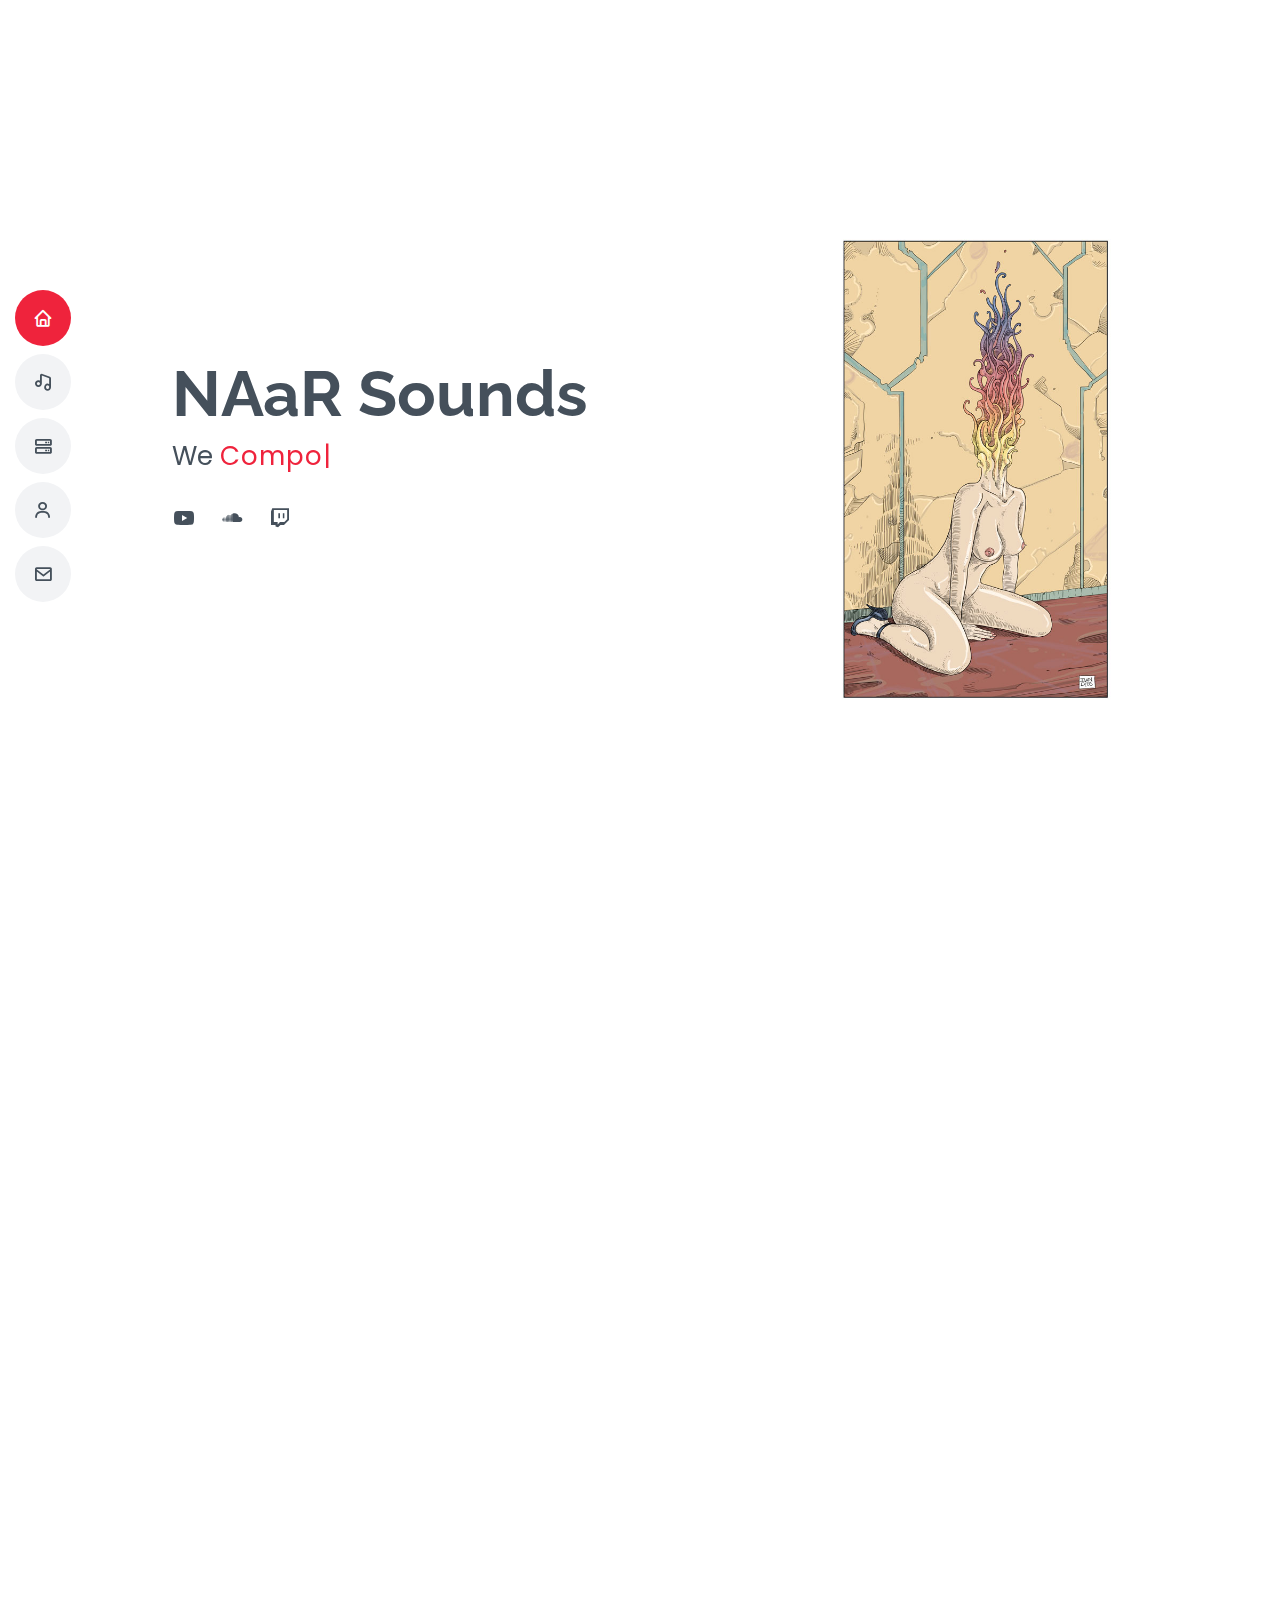
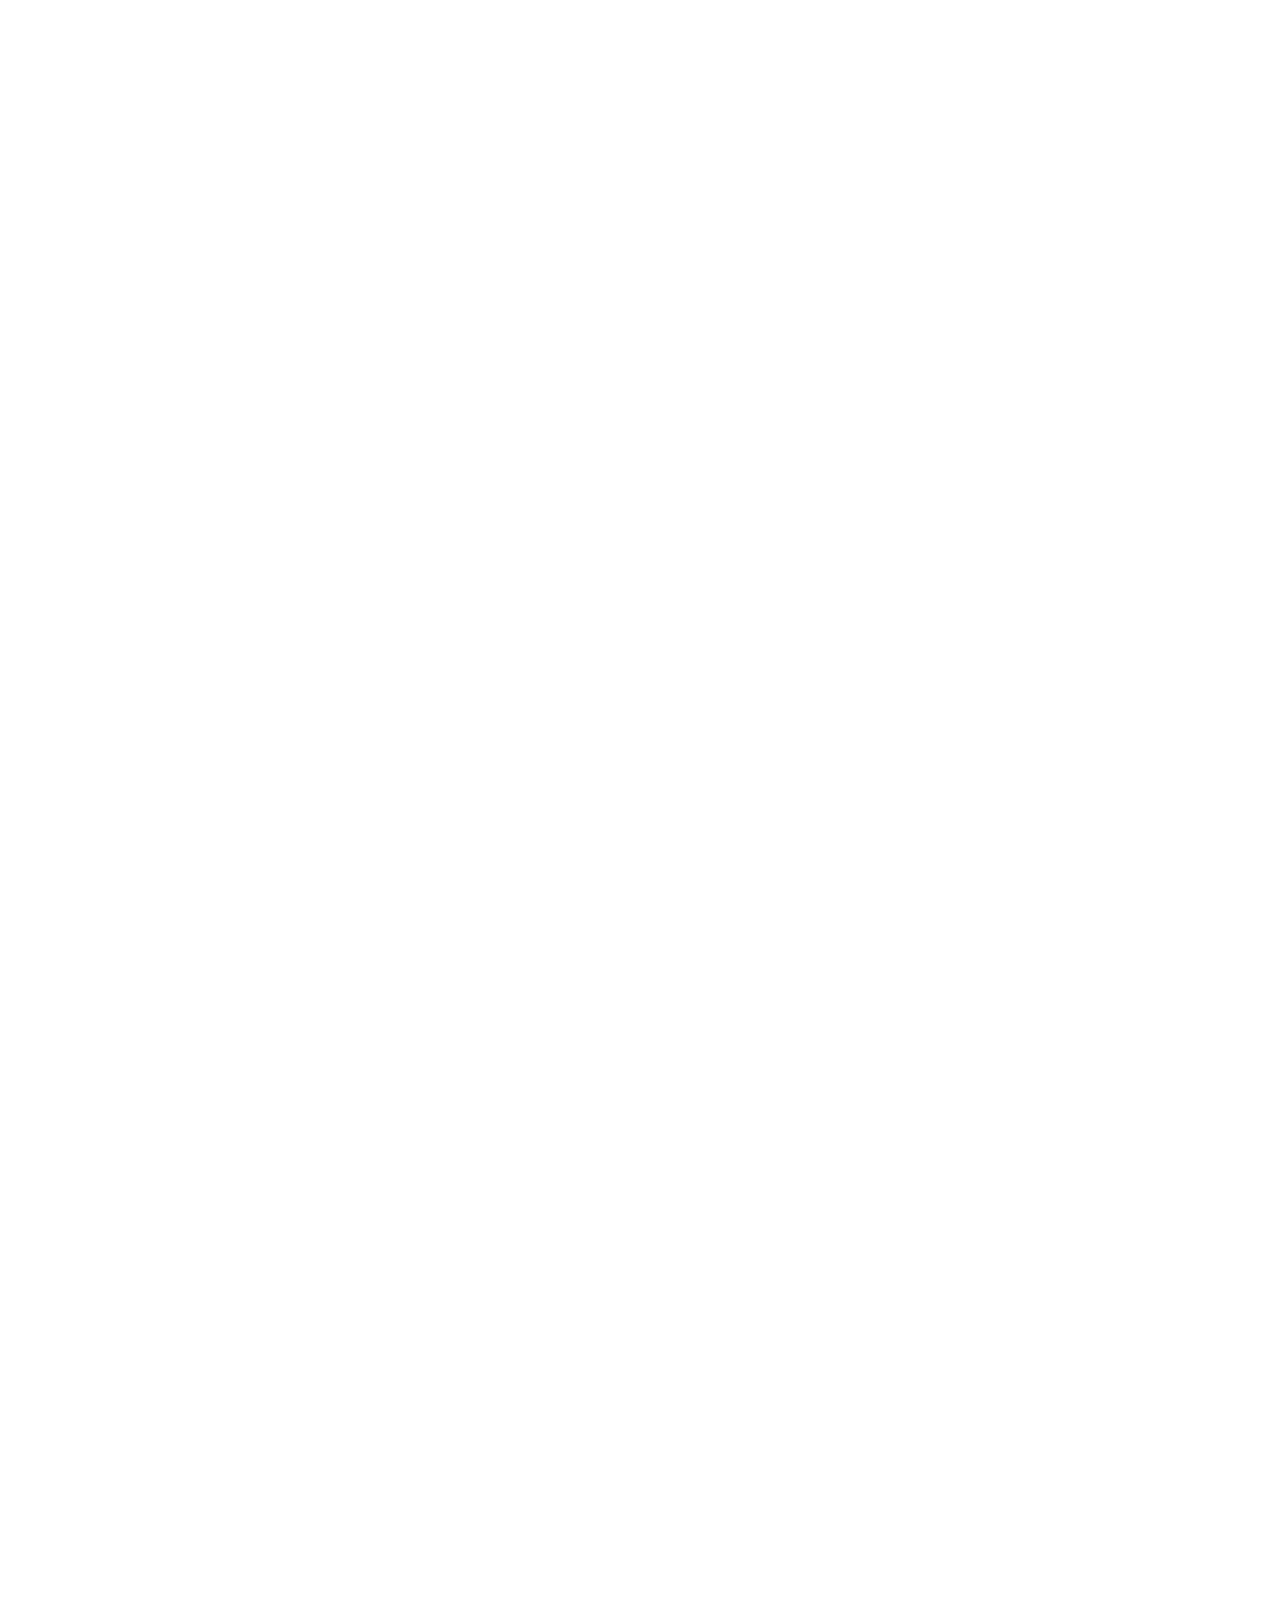
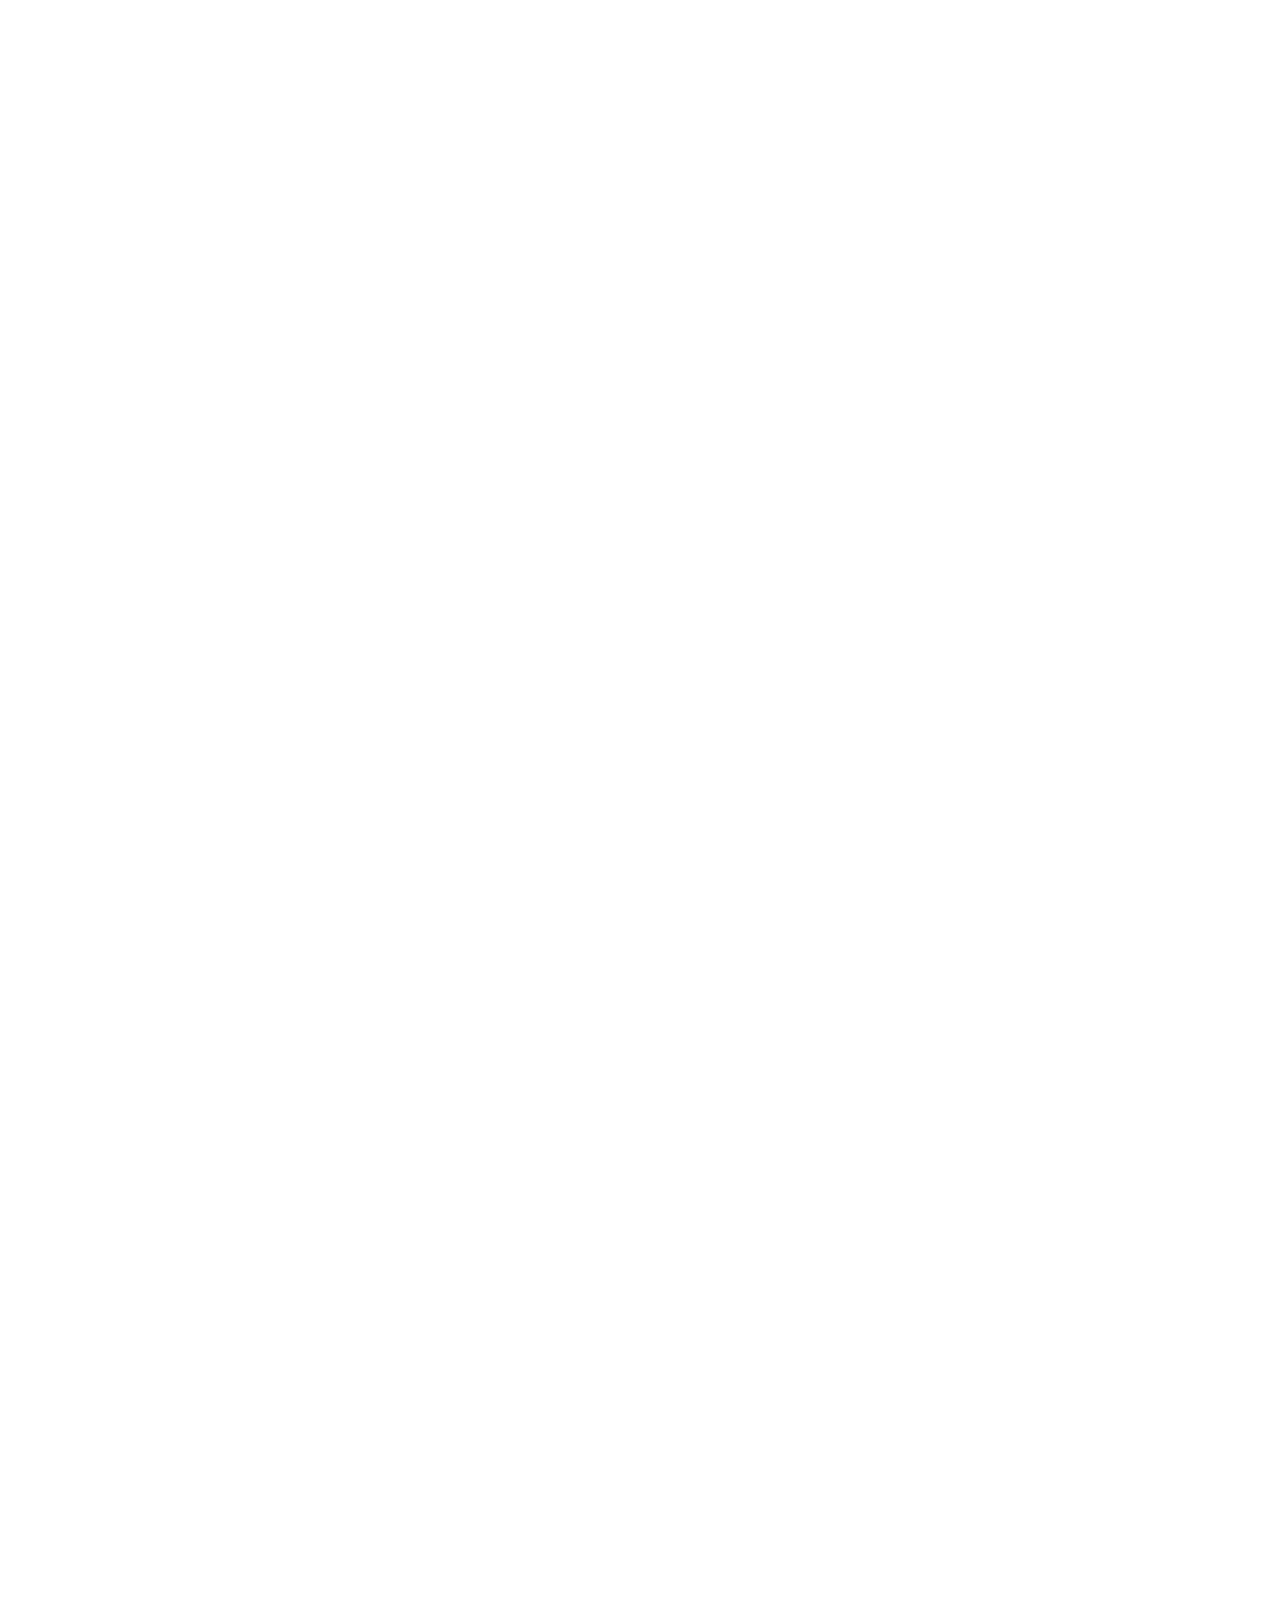
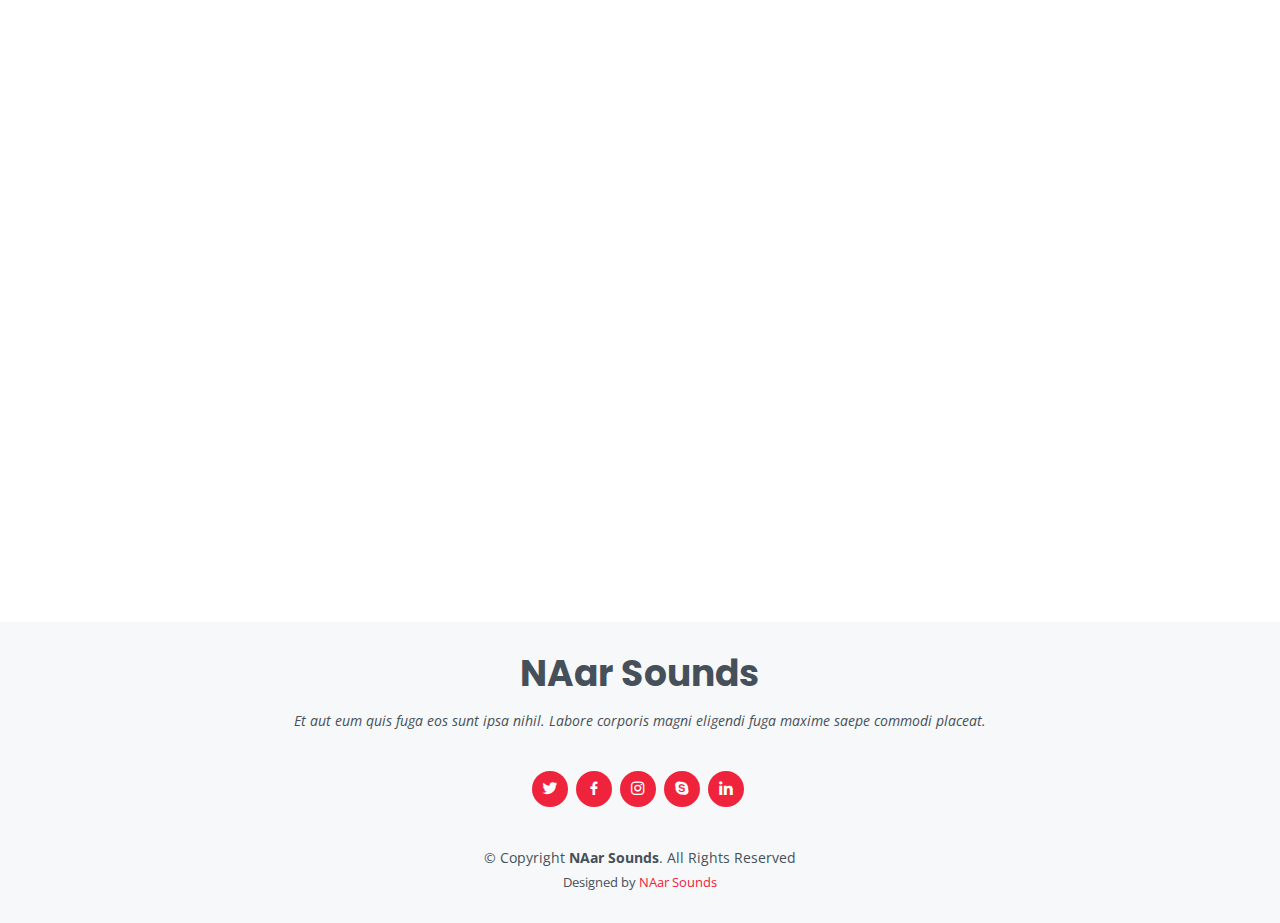
==== index.html @ 131477e9 "first commit" ====
<!DOCTYPE html>
<html lang="en">

<head>
  <meta charset="utf-8">
  <meta content="width=device-width, initial-scale=1.0" name="viewport">

  <title>MyResume Bootstrap Template - Index</title>
  <meta content="" name="description">
  <meta content="" name="keywords">

  <!-- Favicons -->
  <link href="assets/img/favicon.png" rel="icon">
  <link href="assets/img/apple-touch-icon.png" rel="apple-touch-icon">

  <!-- Google Fonts -->
  <link href="https://fonts.googleapis.com/css?family=Open+Sans:300,300i,400,400i,600,600i,700,700i|Raleway:300,300i,400,400i,500,500i,600,600i,700,700i|Poppins:300,300i,400,400i,500,500i,600,600i,700,700i" rel="stylesheet">

  <!-- Vendor CSS Files -->
  <link href="assets/vendor/aos/aos.css" rel="stylesheet">
  <link href="assets/vendor/bootstrap/css/bootstrap.min.css" rel="stylesheet">
  <link href="assets/vendor/bootstrap-icons/bootstrap-icons.css" rel="stylesheet">
  <link href="assets/vendor/boxicons/css/boxicons.min.css" rel="stylesheet">
  <link href="assets/vendor/glightbox/css/glightbox.min.css" rel="stylesheet">
  <link href="assets/vendor/swiper/swiper-bundle.min.css" rel="stylesheet">

  <!-- Template Main CSS File -->
  <link href="assets/css/style.css" rel="stylesheet">

  <!-- =======================================================
  * Template Name: MyResume
  * Updated: Nov 17 2023 with Bootstrap v5.3.2
  * Template URL: https://bootstrapmade.com/free-html-bootstrap-template-my-resume/
  * Author: BootstrapMade.com
  * License: https://bootstrapmade.com/license/
  ======================================================== -->
</head>

<body>

  <!-- ======= Mobile nav toggle button ======= -->
  <!-- <button type="button" class="mobile-nav-toggle d-xl-none"><i class="bi bi-list mobile-nav-toggle"></i></button> -->
  <i class="bi bi-list mobile-nav-toggle d-lg-none"></i>
  <!-- ======= Header ======= -->
  <header id="header" class="d-flex flex-column justify-content-center">

    <nav id="navbar" class="navbar nav-menu">
      <ul>
        <li><a href="#hero" class="nav-link scrollto active"><i class="bx bx-home"></i> <span>Home</span></a></li>
        <li><a href="#library" class="nav-link scrollto"><i class="bx bx-music"></i> <span>Library</span></a></li>
        <li><a href="#services" class="nav-link scrollto"><i class="bx bx-server"></i> <span>Services</span></a></li>
        <li><a href="#about" class="nav-link scrollto"><i class="bx bx-user"></i> <span>About</span></a></li>
        <li><a href="#contact" class="nav-link scrollto"><i class="bx bx-envelope"></i> <span>Contact</span></a></li>
      </ul>
    </nav><!-- .nav-menu -->

  </header><!-- End Header -->

  <!-- ======= Hero Section ======= -->
  <section id="hero" class="d-flex flex-column justify-content-center">
    <div class="container" data-aos="zoom-in" data-aos-delay="100">
      <h1>NAaR Sounds</h1>
      <p>We <span class="typed" data-typed-items="Compose, Produce, Deliver"></span></p>
      <div class="social-links">
        <a href="#" class="youtube"><i class="bx bxl-youtube"></i></a>
        <a href="#" class="soundcloud"><i class="bx bxl-soundcloud"></i></a>
        <a href="#" class="twitch"><i class="bx bxl-twitch"></i></a>
      </div>
    </div>
  </section><!-- End Hero -->

  <main id="main">

    <!-- ======= Library/Portfolio Section ======= -->
    <section id="library" class="portfolio section-bg">
          <div class="container" data-aos="fade-up">
    
            <div class="section-title">
              <h2>Music Library</h2>
              <p>We create and produce our original gaming music.</p>
              <p>Each pack and each track is inovative, distinctive and high-end quality - both in sound and composition.</p>

            </div>
    
            <div class="row">
              <div class="col-lg-12 d-flex justify-content-center" data-aos="fade-up" data-aos-delay="100">
                <ul id="portfolio-flters">
                  <li data-filter="*" class="filter-active">All</li>
                  <li data-filter=".filter-app">RPG</li>
                  <li data-filter=".filter-card">FPS</li>
                  <li data-filter=".filter-web">MOBA</li>
                </ul>
              </div>
            </div>
    
            <div class="row portfolio-container" data-aos="fade-up" data-aos-delay="200">
    
              <div class="col-lg-4 col-md-6 portfolio-item filter-app">
                <div class="portfolio-wrap">
                  <img src="assets/img/portfolio/portfolio-1.jpg" class="img-fluid" alt="">
                  <div class="portfolio-info">
                    <h4>App 1</h4>
                    <p>App</p>
                    <div class="portfolio-links">
                      <a href="assets/img/portfolio/portfolio-1.jpg" data-gallery="portfolioGallery" class="portfolio-lightbox" title="App 1"><i class="bx bx-plus"></i></a>
                      <a href="portfolio-details.html" class="portfolio-details-lightbox" data-glightbox="type: external" title="Portfolio Details"><i class="bx bx-link"></i></a>
                    </div>
                  </div>
                </div>
              </div>
    
              
    
              <div class="col-lg-4 col-md-6 portfolio-item filter-app">
                <div class="portfolio-wrap">
                  <img src="assets/img/portfolio/portfolio-3.jpg" class="img-fluid" alt="">
                  <div class="portfolio-info">
                    <h4>App 2</h4>
                    <p>App</p>
                    <div class="portfolio-links">
                      <a href="assets/img/portfolio/portfolio-3.jpg" data-gallery="portfolioGallery" class="portfolio-lightbox" title="App 2"><i class="bx bx-plus"></i></a>
                      <a href="portfolio-details.html" class="portfolio-details-lightbox" data-glightbox="type: external" title="Portfolio Details"><i class="bx bx-link"></i></a>
                    </div>
                  </div>
                </div>
              </div>
    
              <div class="col-lg-4 col-md-6 portfolio-item filter-web">
                <div class="portfolio-wrap">
                  <img src="assets/img/portfolio/portfolio-4.jpg" class="img-fluid" alt="">
                  <div class="portfolio-info">
                    <h4>Card 2</h4>
                    <p>Card</p>
                    <div class="portfolio-links">
                      <a href="assets/img/portfolio/portfolio-4.jpg" data-gallery="portfolioGallery" class="portfolio-lightbox" title="Card 2"><i class="bx bx-plus"></i></a>
                      <a href="portfolio-details.html" class="portfolio-details-lightbox" data-glightbox="type: external" title="Portfolio Details"><i class="bx bx-link"></i></a>
                    </div>
                  </div>
                </div>
              </div>
    
              <div class="col-lg-4 col-md-6 portfolio-item filter-card">
                <div class="portfolio-wrap">
                  <img src="assets/img/portfolio/portfolio-7.jpg" class="img-fluid" alt="">
                  <div class="portfolio-info">
                    <h4>Card 1</h4>
                    <p>Card</p>
                    <div class="portfolio-links">
                      <a href="assets/img/portfolio/portfolio-7.jpg" data-gallery="portfolioGallery" class="portfolio-lightbox" title="Card 1"><i class="bx bx-plus"></i></a>
                      <a href="portfolio-details.html" class="portfolio-details-lightbox" data-glightbox="type: external" title="Portfolio Details"><i class="bx bx-link"></i></a>
                    </div>
                  </div>
                </div>
              </div>
    
              <div class="col-lg-4 col-md-6 portfolio-item filter-card">
                <div class="portfolio-wrap">
                  <img src="assets/img/portfolio/portfolio-8.jpg" class="img-fluid" alt="">
                  <div class="portfolio-info">
                    <h4>Card 3</h4>
                    <p>Card</p>
                    <div class="portfolio-links">
                      <a href="assets/img/portfolio/portfolio-8.jpg" data-gallery="portfolioGallery" class="portfolio-lightbox" title="Card 3"><i class="bx bx-plus"></i></a>
                      <a href="portfolio-details.html" class="portfolio-details-lightbox" data-glightbox="type: external" title="Portfolio Details"><i class="bx bx-link"></i></a>
                    </div>
                  </div>
                </div>
              </div>
    
             
    
            </div>
    
          </div>
     </section><!-- End Portfolio Section -->
    
    <!-- ======= Services Section ======= -->
    <section id="services" class="services">
          <div class="container" data-aos="fade-up">
    
            <div class="section-title">
              <h2>Services</h2>
              <p>Magnam dolores commodi suscipit. Necessitatibus eius consequatur ex aliquid fuga eum quidem. Sit sint consectetur velit. Quisquam quos quisquam cupiditate. Et nemo qui impedit suscipit alias ea. Quia fugiat sit in iste officiis commodi quidem hic quas.</p>
            </div>
    
            <div class="row">
    
              <div class="col-lg-4 col-md-6 d-flex align-items-stretch" data-aos="zoom-in" data-aos-delay="100">
                <div class="icon-box iconbox-blue">
                  <div class="icon">
                    <svg width="100" height="100" viewBox="0 0 600 600" xmlns="http://www.w3.org/2000/svg">
                      <path stroke="none" stroke-width="0" fill="#f5f5f5" d="M300,521.0016835830174C376.1290562159157,517.8887921683347,466.0731472004068,529.7835943286574,510.70327084640275,468.03025145048787C554.3714126377745,407.6079735673963,508.03601936045806,328.9844924480964,491.2728898941984,256.3432110539036C474.5976632858925,184.082847569629,479.9380746630129,96.60480741107993,416.23090153303,58.64404602377083C348.86323505073057,18.502131276798302,261.93793281208167,40.57373210992963,193.5410806939664,78.93577620505333C130.42746243093433,114.334589627462,98.30271207620316,179.96522072025542,76.75703585869454,249.04625023123273C51.97151888228291,328.5150500222984,13.704378332031375,421.85034740162234,66.52175969318436,486.19268352777647C119.04800174914682,550.1803526380478,217.28368757567262,524.383925680826,300,521.0016835830174"></path>
                    </svg>
                    <i class="bx bxl-dribbble"></i>
                  </div>
                  <h4><a href="">Lorem Ipsum</a></h4>
                  <p>Voluptatum deleniti atque corrupti quos dolores et quas molestias excepturi</p>
                </div>
              </div>
    
              <div class="col-lg-4 col-md-6 d-flex align-items-stretch mt-4 mt-md-0" data-aos="zoom-in" data-aos-delay="200">
                <div class="icon-box iconbox-orange ">
                  <div class="icon">
                    <svg width="100" height="100" viewBox="0 0 600 600" xmlns="http://www.w3.org/2000/svg">
                      <path stroke="none" stroke-width="0" fill="#f5f5f5" d="M300,582.0697525312426C382.5290701553225,586.8405444964366,449.9789794690241,525.3245884688669,502.5850820975895,461.55621195738473C556.606425686781,396.0723002908107,615.8543463187945,314.28637112970534,586.6730223649479,234.56875336149918C558.9533121215079,158.8439757836574,454.9685369536778,164.00468322053177,381.49747125262974,130.76875717737553C312.15926192815925,99.40240125094834,248.97055460311594,18.661163978235184,179.8680185752513,50.54337015887873C110.5421016452524,82.52863877960104,119.82277516462835,180.83849132639028,109.12597500060166,256.43424936330496C100.08760227029461,320.3096726198365,92.17705696193138,384.0621239912766,124.79988738764834,439.7174275375508C164.83382741302287,508.01625554203684,220.96474134820875,577.5009287672846,300,582.0697525312426"></path>
                    </svg>
                    <i class="bx bx-file"></i>
                  </div>
                  <h4><a href="">Sed Perspiciatis</a></h4>
                  <p>Duis aute irure dolor in reprehenderit in voluptate velit esse cillum dolore</p>
                </div>
              </div>
    
              <div class="col-lg-4 col-md-6 d-flex align-items-stretch mt-4 mt-lg-0" data-aos="zoom-in" data-aos-delay="300">
                <div class="icon-box iconbox-pink">
                  <div class="icon">
                    <svg width="100" height="100" viewBox="0 0 600 600" xmlns="http://www.w3.org/2000/svg">
                      <path stroke="none" stroke-width="0" fill="#f5f5f5" d="M300,541.5067337569781C382.14930387511276,545.0595476570109,479.8736841581634,548.3450877840088,526.4010558755058,480.5488172755941C571.5218469581645,414.80211281144784,517.5187510058486,332.0715597781072,496.52539010469104,255.14436215662573C477.37192572678356,184.95920475031193,473.57363656557914,105.61284051026155,413.0603344069578,65.22779650032875C343.27470386102294,18.654635553484475,251.2091493199835,5.337323636656869,175.0934190732945,40.62881213300186C97.87086631185822,76.43348514350839,51.98124368387456,156.15599469081315,36.44837278890362,239.84606092416172C21.716077023791087,319.22268207091537,43.775223500013084,401.1760424656574,96.891909868211,461.97329694683043C147.22146801428983,519.5804099606455,223.5754009179313,538.201503339737,300,541.5067337569781"></path>
                    </svg>
                    <i class="bx bx-tachometer"></i>
                  </div>
                  <h4><a href="">Magni Dolores</a></h4>
                  <p>Excepteur sint occaecat cupidatat non proident, sunt in culpa qui officia</p>
                </div>
              </div>
    
              <div class="col-lg-4 col-md-6 d-flex align-items-stretch mt-4" data-aos="zoom-in" data-aos-delay="100">
                <div class="icon-box iconbox-yellow">
                  <div class="icon">
                    <svg width="100" height="100" viewBox="0 0 600 600" xmlns="http://www.w3.org/2000/svg">
                      <path stroke="none" stroke-width="0" fill="#f5f5f5" d="M300,503.46388370962813C374.79870501325706,506.71871716319447,464.8034551963731,527.1746412648533,510.4981551193396,467.86667711651364C555.9287308511215,408.9015244558933,512.6030010748507,327.5744911775523,490.211057578863,256.5855673507754C471.097692560561,195.9906835881958,447.69079081568157,138.11976852964426,395.19560036434837,102.3242989838813C329.3053358748298,57.3949838291264,248.02791733380457,8.279543830951368,175.87071277845988,42.242879143198664C103.41431057327972,76.34704239035025,93.79494320519305,170.9812938413882,81.28167332365135,250.07896920659033C70.17666984294237,320.27484674793965,64.84698225790005,396.69656628748305,111.28512138212992,450.4950937839243C156.20124167950087,502.5303643271138,231.32542653798444,500.4755392045468,300,503.46388370962813"></path>
                    </svg>
                    <i class="bx bx-layer"></i>
                  </div>
                  <h4><a href="">Nemo Enim</a></h4>
                  <p>At vero eos et accusamus et iusto odio dignissimos ducimus qui blanditiis</p>
                </div>
              </div>
    
              <div class="col-lg-4 col-md-6 d-flex align-items-stretch mt-4" data-aos="zoom-in" data-aos-delay="200">
                <div class="icon-box iconbox-red">
                  <div class="icon">
                    <svg width="100" height="100" viewBox="0 0 600 600" xmlns="http://www.w3.org/2000/svg">
                      <path stroke="none" stroke-width="0" fill="#f5f5f5" d="M300,532.3542879108572C369.38199826031484,532.3153073249985,429.10787420159085,491.63046689027357,474.5244479745417,439.17860296908856C522.8885846962883,383.3225815378663,569.1668002868075,314.3205725914397,550.7432151929288,242.7694973846089C532.6665558377875,172.5657663291529,456.2379748765914,142.6223662098291,390.3689995646985,112.34683881706744C326.66090330228417,83.06452184765237,258.84405631176094,53.51806209861945,193.32584062364296,78.48882559362697C121.61183558270385,105.82097193414197,62.805066853699245,167.19869350419734,48.57481801355237,242.6138429142374C34.843463184063346,315.3850353017275,76.69343916112496,383.4422959591041,125.22947124332185,439.3748458443577C170.7312796277747,491.8107796887764,230.57421082200815,532.3932930995766,300,532.3542879108572"></path>
                    </svg>
                    <i class="bx bx-slideshow"></i>
                  </div>
                  <h4><a href="">Dele Cardo</a></h4>
                  <p>Quis consequatur saepe eligendi voluptatem consequatur dolor consequuntur</p>
                </div>
              </div>
    
              <div class="col-lg-4 col-md-6 d-flex align-items-stretch mt-4" data-aos="zoom-in" data-aos-delay="300">
                <div class="icon-box iconbox-teal">
                  <div class="icon">
                    <svg width="100" height="100" viewBox="0 0 600 600" xmlns="http://www.w3.org/2000/svg">
                      <path stroke="none" stroke-width="0" fill="#f5f5f5" d="M300,566.797414625762C385.7384707136149,576.1784315230908,478.7894351017131,552.8928747891023,531.9192734346935,484.94944893311C584.6109503024035,417.5663521118492,582.489472248146,322.67544863468447,553.9536738515405,242.03673114598146C529.1557734026468,171.96086150256528,465.24506316201064,127.66468636344209,395.9583748389544,100.7403814666027C334.2173773831606,76.7482773500951,269.4350130405921,84.62216499799875,207.1952322260088,107.2889140133804C132.92018162631612,134.33871894543012,41.79353780512637,160.00259165414826,22.644507872594943,236.69541883565114C3.319112789854554,314.0945973066697,72.72355303640163,379.243833228382,124.04198916343866,440.3218312028393C172.9286146004772,498.5055451809895,224.45579914871206,558.5317968840102,300,566.797414625762"></path>
                    </svg>
                    <i class="bx bx-arch"></i>
                  </div>
                  <h4><a href="">Divera Don</a></h4>
                  <p>Modi nostrum vel laborum. Porro fugit error sit minus sapiente sit aspernatur</p>
                </div>
              </div>
    
            </div>
    
          </div>
    </section><!-- End Services Section -->
        
    <!-- ======= About Section ======= -->
    <section id="about" class="about">
      <div class="container" data-aos="fade-up">

        <div class="section-title">
          <h2>About</h2>
          <p>Magnam dolores commodi suscipit. Necessitatibus eius consequatur ex aliquid fuga eum quidem. Sit sint consectetur velit. Quisquam quos quisquam cupiditate. Et nemo qui impedit suscipit alias ea. Quia fugiat sit in iste officiis commodi quidem hic quas.</p>
        </div>

        <div class="row">
          <div class="col-lg-4">
            <img src="assets/img/profile-img.jpg" class="img-fluid" alt="">
          </div>
          <div class="col-lg-8 pt-4 pt-lg-0 content">
            <h3>UI/UX Designer &amp; Web Developer.</h3>
            <p class="fst-italic">
              Lorem ipsum dolor sit amet, consectetur adipiscing elit, sed do eiusmod tempor incididunt ut labore et dolore
              magna aliqua.
            </p>
            <div class="row">
              <div class="col-lg-6">
                <ul>
                  <li><i class="bi bi-chevron-right"></i> <strong>Birthday:</strong> <span>1 May 1995</span></li>
                  <li><i class="bi bi-chevron-right"></i> <strong>Website:</strong> <span>www.example.com</span></li>
                  <li><i class="bi bi-chevron-right"></i> <strong>Phone:</strong> <span>+123 456 7890</span></li>
                  <li><i class="bi bi-chevron-right"></i> <strong>City:</strong> <span>New York, USA</span></li>
                </ul>
              </div>
              <div class="col-lg-6">
                <ul>
                  <li><i class="bi bi-chevron-right"></i> <strong>Age:</strong> <span>30</span></li>
                  <li><i class="bi bi-chevron-right"></i> <strong>Degree:</strong> <span>Master</span></li>
                  <li><i class="bi bi-chevron-right"></i> <strong>PhEmailone:</strong> <span>email@example.com</span></li>
                  <li><i class="bi bi-chevron-right"></i> <strong>Freelance:</strong> <span>Available</span></li>
                </ul>
              </div>
            </div>
            <p>
              Officiis eligendi itaque labore et dolorum mollitia officiis optio vero. Quisquam sunt adipisci omnis et ut. Nulla accusantium dolor incidunt officia tempore. Et eius omnis.
              Cupiditate ut dicta maxime officiis quidem quia. Sed et consectetur qui quia repellendus itaque neque. Aliquid amet quidem ut quaerat cupiditate. Ab et eum qui repellendus omnis culpa magni laudantium dolores.
            </p>
          </div>
        </div>

      </div>
    </section><!-- End About Section -->

    <!-- ======= Facts Section ======= -->
    <section id="facts" class="facts">
      <div class="container" data-aos="fade-up">

        <div class="section-title">
          <h2>Facts</h2>
          <p>Magnam dolores commodi suscipit. Necessitatibus eius consequatur ex aliquid fuga eum quidem. Sit sint consectetur velit. Quisquam quos quisquam cupiditate. Et nemo qui impedit suscipit alias ea. Quia fugiat sit in iste officiis commodi quidem hic quas.</p>
        </div>

        <div class="row">

          <div class="col-lg-3 col-md-6">
            <div class="count-box">
              <i class="bi bi-emoji-smile"></i>
              <span data-purecounter-start="0" data-purecounter-end="232" data-purecounter-duration="1" class="purecounter"></span>
              <p>Happy Clients</p>
            </div>
          </div>

          <div class="col-lg-3 col-md-6 mt-5 mt-md-0">
            <div class="count-box">
              <i class="bi bi-journal-richtext"></i>
              <span data-purecounter-start="0" data-purecounter-end="521" data-purecounter-duration="1" class="purecounter"></span>
              <p>Projects</p>
            </div>
          </div>

          <div class="col-lg-3 col-md-6 mt-5 mt-lg-0">
            <div class="count-box">
              <i class="bi bi-headset"></i>
              <span data-purecounter-start="0" data-purecounter-end="1463" data-purecounter-duration="1" class="purecounter"></span>
              <p>Hours Of Support</p>
            </div>
          </div>

          <div class="col-lg-3 col-md-6 mt-5 mt-lg-0">
            <div class="count-box">
              <i class="bi bi-award"></i>
              <span data-purecounter-start="0" data-purecounter-end="25" data-purecounter-duration="1" class="purecounter"></span>
              <p>Awards</p>
            </div>
          </div>

        </div>

      </div>
    </section><!-- End Facts Section -->

    <!-- ======= Skills Section ======= -->
    <section id="skills" class="skills section-bg">
      <div class="container" data-aos="fade-up">

        <div class="section-title">
          <h2>Skills</h2>
          <p>Magnam dolores commodi suscipit. Necessitatibus eius consequatur ex aliquid fuga eum quidem. Sit sint consectetur velit. Quisquam quos quisquam cupiditate. Et nemo qui impedit suscipit alias ea. Quia fugiat sit in iste officiis commodi quidem hic quas.</p>
        </div>

        <div class="row skills-content">

          <div class="col-lg-6">

            <div class="progress">
              <span class="skill">HTML <i class="val">100%</i></span>
              <div class="progress-bar-wrap">
                <div class="progress-bar" role="progressbar" aria-valuenow="100" aria-valuemin="0" aria-valuemax="100"></div>
              </div>
            </div>

            <div class="progress">
              <span class="skill">CSS <i class="val">90%</i></span>
              <div class="progress-bar-wrap">
                <div class="progress-bar" role="progressbar" aria-valuenow="90" aria-valuemin="0" aria-valuemax="100"></div>
              </div>
            </div>

            <div class="progress">
              <span class="skill">JavaScript <i class="val">75%</i></span>
              <div class="progress-bar-wrap">
                <div class="progress-bar" role="progressbar" aria-valuenow="75" aria-valuemin="0" aria-valuemax="100"></div>
              </div>
            </div>

          </div>

          <div class="col-lg-6">

            <div class="progress">
              <span class="skill">PHP <i class="val">80%</i></span>
              <div class="progress-bar-wrap">
                <div class="progress-bar" role="progressbar" aria-valuenow="80" aria-valuemin="0" aria-valuemax="100"></div>
              </div>
            </div>

            <div class="progress">
              <span class="skill">WordPress/CMS <i class="val">90%</i></span>
              <div class="progress-bar-wrap">
                <div class="progress-bar" role="progressbar" aria-valuenow="90" aria-valuemin="0" aria-valuemax="100"></div>
              </div>
            </div>

            <div class="progress">
              <span class="skill">Photoshop <i class="val">55%</i></span>
              <div class="progress-bar-wrap">
                <div class="progress-bar" role="progressbar" aria-valuenow="55" aria-valuemin="0" aria-valuemax="100"></div>
              </div>
            </div>

          </div>

        </div>

      </div>
    </section><!-- End Skills Section -->



    <!-- ======= Testimonials Section ======= -->
    <section id="testimonials" class="testimonials section-bg">
      <div class="container" data-aos="fade-up">

        <div class="section-title">
          <h2>Testimonials</h2>
        </div>

        <div class="testimonials-slider swiper" data-aos="fade-up" data-aos-delay="100">
          <div class="swiper-wrapper">

            <div class="swiper-slide">
              <div class="testimonial-item">
                <img src="assets/img/testimonials/testimonials-1.jpg" class="testimonial-img" alt="">
                <h3>Saul Goodman</h3>
                <h4>Ceo &amp; Founder</h4>
                <p>
                  <i class="bx bxs-quote-alt-left quote-icon-left"></i>
                  Proin iaculis purus consequat sem cure digni ssim donec porttitora entum suscipit rhoncus. Accusantium quam, ultricies eget id, aliquam eget nibh et. Maecen aliquam, risus at semper.
                  <i class="bx bxs-quote-alt-right quote-icon-right"></i>
                </p>
              </div>
            </div><!-- End testimonial item -->

            <div class="swiper-slide">
              <div class="testimonial-item">
                <img src="assets/img/testimonials/testimonials-2.jpg" class="testimonial-img" alt="">
                <h3>Sara Wilsson</h3>
                <h4>Designer</h4>
                <p>
                  <i class="bx bxs-quote-alt-left quote-icon-left"></i>
                  Export tempor illum tamen malis malis eram quae irure esse labore quem cillum quid cillum eram malis quorum velit fore eram velit sunt aliqua noster fugiat irure amet legam anim culpa.
                  <i class="bx bxs-quote-alt-right quote-icon-right"></i>
                </p>
              </div>
            </div><!-- End testimonial item -->

            <div class="swiper-slide">
              <div class="testimonial-item">
                <img src="assets/img/testimonials/testimonials-3.jpg" class="testimonial-img" alt="">
                <h3>Jena Karlis</h3>
                <h4>Store Owner</h4>
                <p>
                  <i class="bx bxs-quote-alt-left quote-icon-left"></i>
                  Enim nisi quem export duis labore cillum quae magna enim sint quorum nulla quem veniam duis minim tempor labore quem eram duis noster aute amet eram fore quis sint minim.
                  <i class="bx bxs-quote-alt-right quote-icon-right"></i>
                </p>
              </div>
            </div><!-- End testimonial item -->

            <div class="swiper-slide">
              <div class="testimonial-item">
                <img src="assets/img/testimonials/testimonials-4.jpg" class="testimonial-img" alt="">
                <h3>Matt Brandon</h3>
                <h4>Freelancer</h4>
                <p>
                  <i class="bx bxs-quote-alt-left quote-icon-left"></i>
                  Fugiat enim eram quae cillum dolore dolor amet nulla culpa multos export minim fugiat minim velit minim dolor enim duis veniam ipsum anim magna sunt elit fore quem dolore labore illum veniam.
                  <i class="bx bxs-quote-alt-right quote-icon-right"></i>
                </p>
              </div>
            </div><!-- End testimonial item -->

            <div class="swiper-slide">
              <div class="testimonial-item">
                <img src="assets/img/testimonials/testimonials-5.jpg" class="testimonial-img" alt="">
                <h3>John Larson</h3>
                <h4>Entrepreneur</h4>
                <p>
                  <i class="bx bxs-quote-alt-left quote-icon-left"></i>
                  Quis quorum aliqua sint quem legam fore sunt eram irure aliqua veniam tempor noster veniam enim culpa labore duis sunt culpa nulla illum cillum fugiat legam esse veniam culpa fore nisi cillum quid.
                  <i class="bx bxs-quote-alt-right quote-icon-right"></i>
                </p>
              </div>
            </div><!-- End testimonial item -->

          </div>
          <div class="swiper-pagination"></div>
        </div>

      </div>
    </section><!-- End Testimonials Section -->

    <!-- ======= Contact Section ======= -->
    <section id="contact" class="contact">
      <div class="container" data-aos="fade-up">

        <div class="section-title">
          <h2>Contact</h2>
        </div>

        <div class="row mt-1">

          <div class="col-lg-4">
            <div class="info">
              <div class="address">
                <i class="bi bi-geo-alt"></i>
                <h4>Location:</h4>
                <p>A108 Adam Street, New York, NY 535022</p>
              </div>

              <div class="email">
                <i class="bi bi-envelope"></i>
                <h4>Email:</h4>
                <p>info@example.com</p>
              </div>

              <div class="phone">
                <i class="bi bi-phone"></i>
                <h4>Call:</h4>
                <p>+1 5589 55488 55s</p>
              </div>

            </div>

          </div>

          <div class="col-lg-8 mt-5 mt-lg-0">

            <form action="forms/contact.php" method="post" role="form" class="php-email-form">
              <div class="row">
                <div class="col-md-6 form-group">
                  <input type="text" name="name" class="form-control" id="name" placeholder="Your Name" required>
                </div>
                <div class="col-md-6 form-group mt-3 mt-md-0">
                  <input type="email" class="form-control" name="email" id="email" placeholder="Your Email" required>
                </div>
              </div>
              <div class="form-group mt-3">
                <input type="text" class="form-control" name="subject" id="subject" placeholder="Subject" required>
              </div>
              <div class="form-group mt-3">
                <textarea class="form-control" name="message" rows="5" placeholder="Message" required></textarea>
              </div>
              <div class="my-3">
                <div class="loading">Loading</div>
                <div class="error-message"></div>
                <div class="sent-message">Your message has been sent. Thank you!</div>
              </div>
              <div class="text-center"><button type="submit">Send Message</button></div>
            </form>

          </div>

        </div>

      </div>
    </section><!-- End Contact Section -->

  </main><!-- End #main -->

  <!-- ======= Footer ======= -->
  <footer id="footer">
    <div class="container">
      <h3>NAar Sounds</h3>
      <p>Et aut eum quis fuga eos sunt ipsa nihil. Labore corporis magni eligendi fuga maxime saepe commodi placeat.</p>
      <div class="social-links">
        <a href="#" class="twitter"><i class="bx bxl-twitter"></i></a>
        <a href="#" class="facebook"><i class="bx bxl-facebook"></i></a>
        <a href="#" class="instagram"><i class="bx bxl-instagram"></i></a>
        <a href="#" class="google-plus"><i class="bx bxl-skype"></i></a>
        <a href="#" class="linkedin"><i class="bx bxl-linkedin"></i></a>
      </div>
      <div class="copyright">
        &copy; Copyright <strong><span>NAar Sounds</span></strong>. All Rights Reserved
      </div>
      <div class="credits">
        <!-- All the links in the footer should remain intact. -->
        <!-- You can delete the links only if you purchased the pro version. -->
        <!-- Licensing information: [license-url] -->
        <!-- Purchase the pro version with working PHP/AJAX contact form: https://bootstrapmade.com/free-html-bootstrap-template-my-resume/ -->
        Designed by <a href="https://soundcloud.com/">NAar Sounds</a>
      </div>
    </div>
  </footer><!-- End Footer -->

  <div id="preloader"></div>
  <a href="#" class="back-to-top d-flex align-items-center justify-content-center"><i class="bi bi-arrow-up-short"></i></a>

  <!-- Vendor JS Files -->
  <script src="assets/vendor/purecounter/purecounter_vanilla.js"></script>
  <script src="assets/vendor/aos/aos.js"></script>
  <script src="assets/vendor/bootstrap/js/bootstrap.bundle.min.js"></script>
  <script src="assets/vendor/glightbox/js/glightbox.min.js"></script>
  <script src="assets/vendor/isotope-layout/isotope.pkgd.min.js"></script>
  <script src="assets/vendor/swiper/swiper-bundle.min.js"></script>
  <script src="assets/vendor/typed.js/typed.umd.js"></script>
  <script src="assets/vendor/waypoints/noframework.waypoints.js"></script>
  <script src="assets/vendor/php-email-form/validate.js"></script>

  <!-- Template Main JS File -->
  <script src="assets/js/main.js"></script>

</body>

</html>
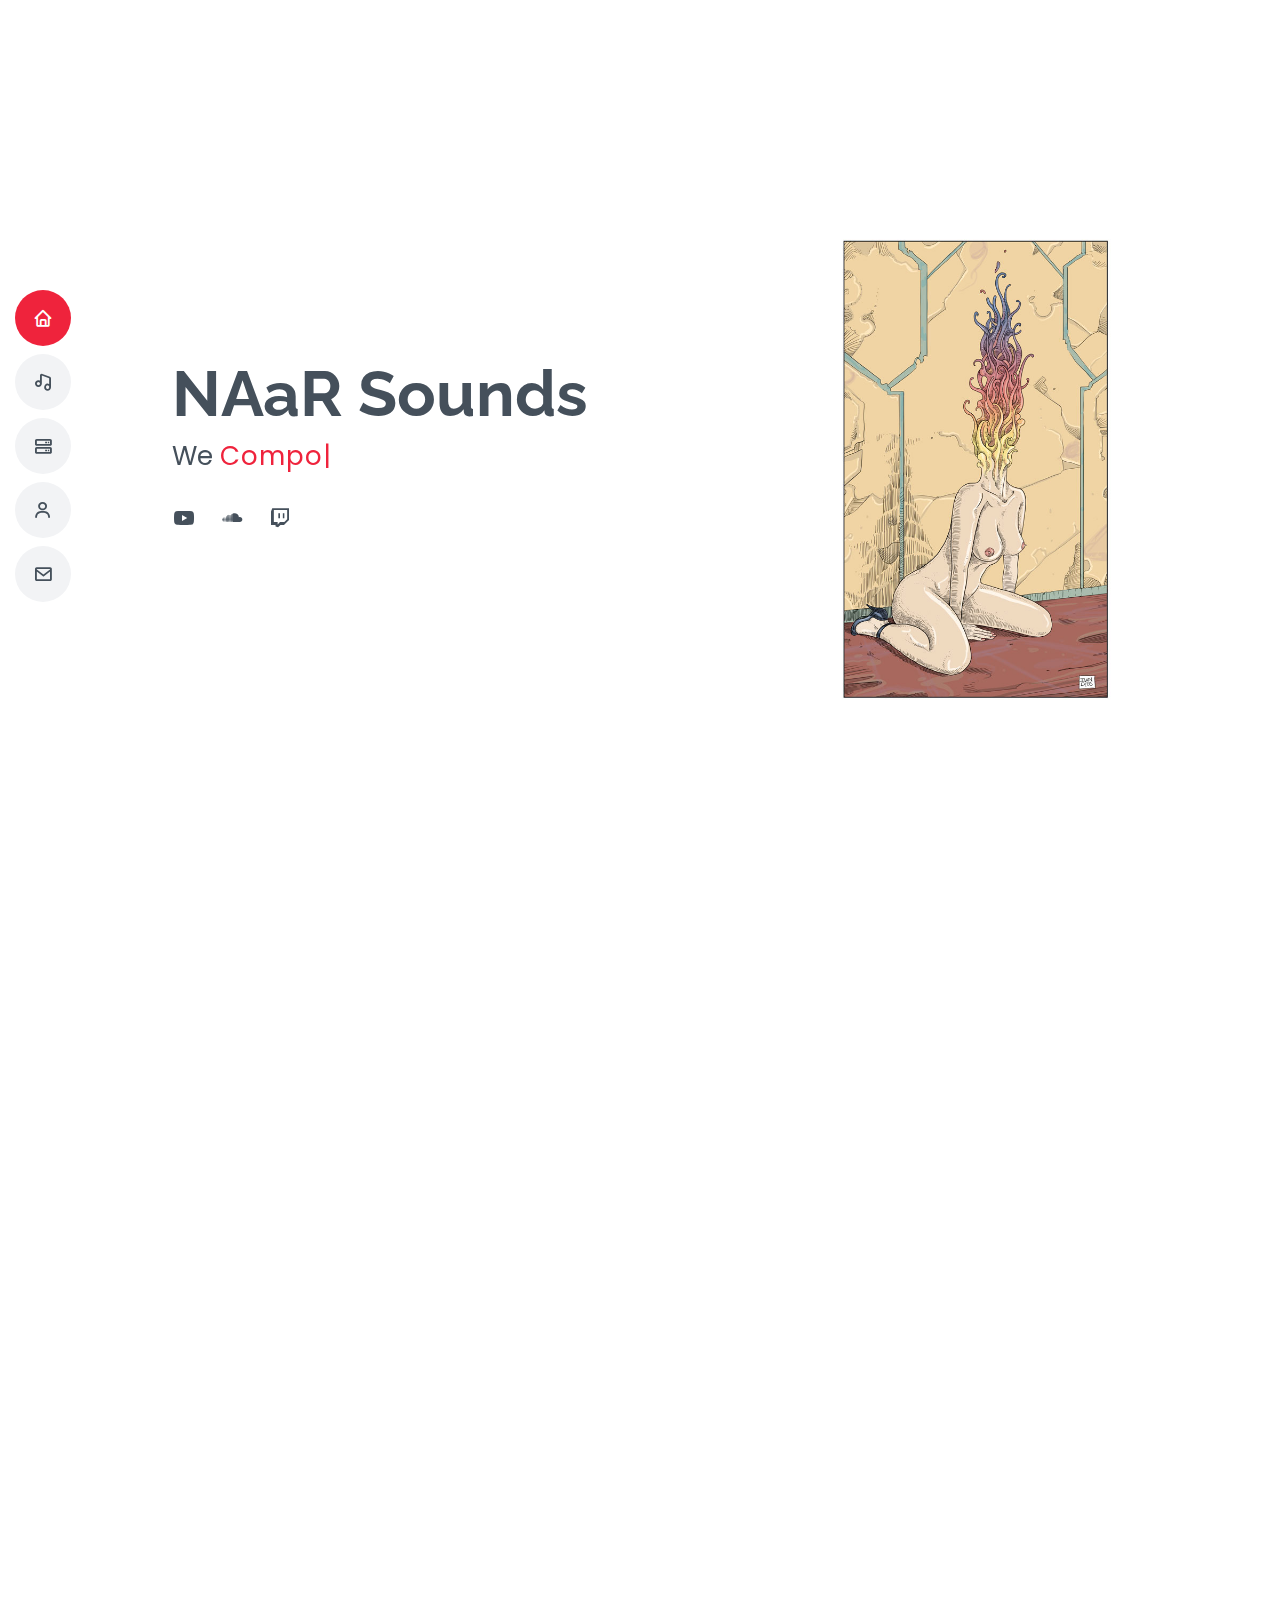
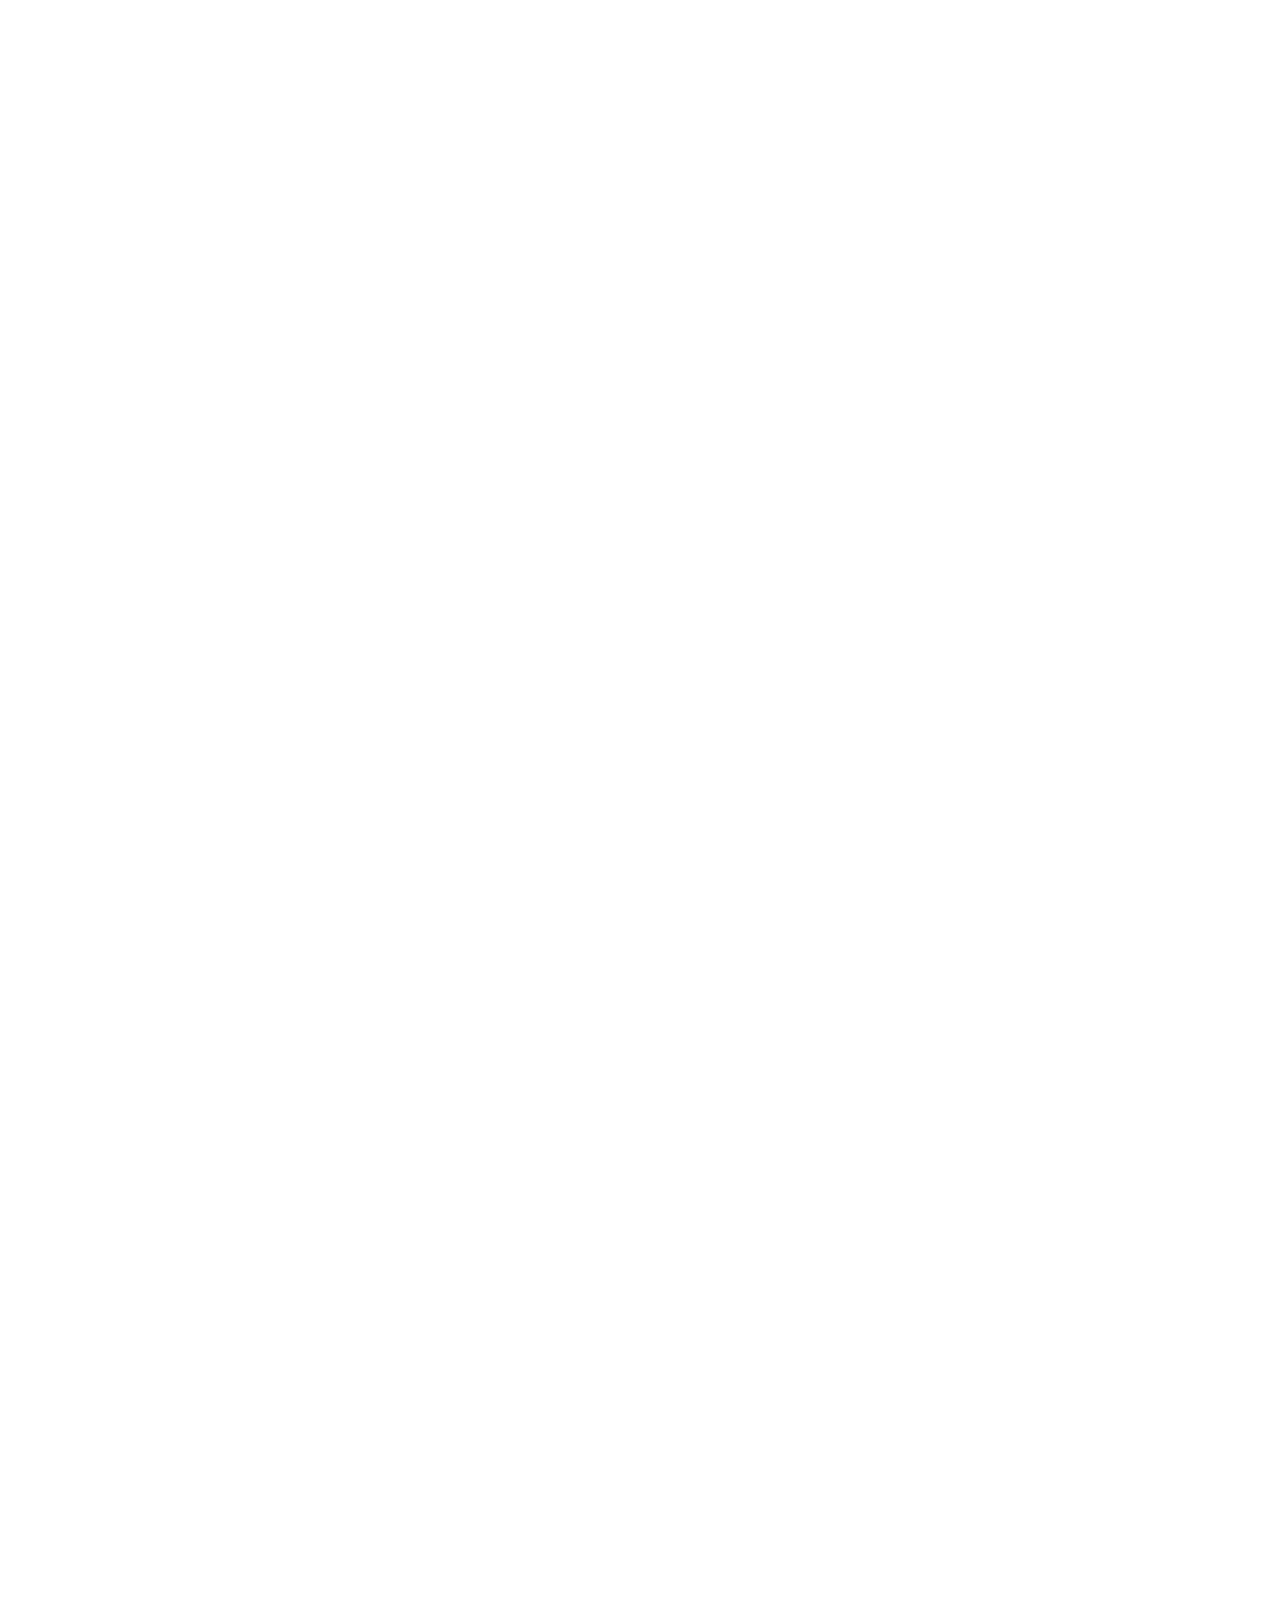
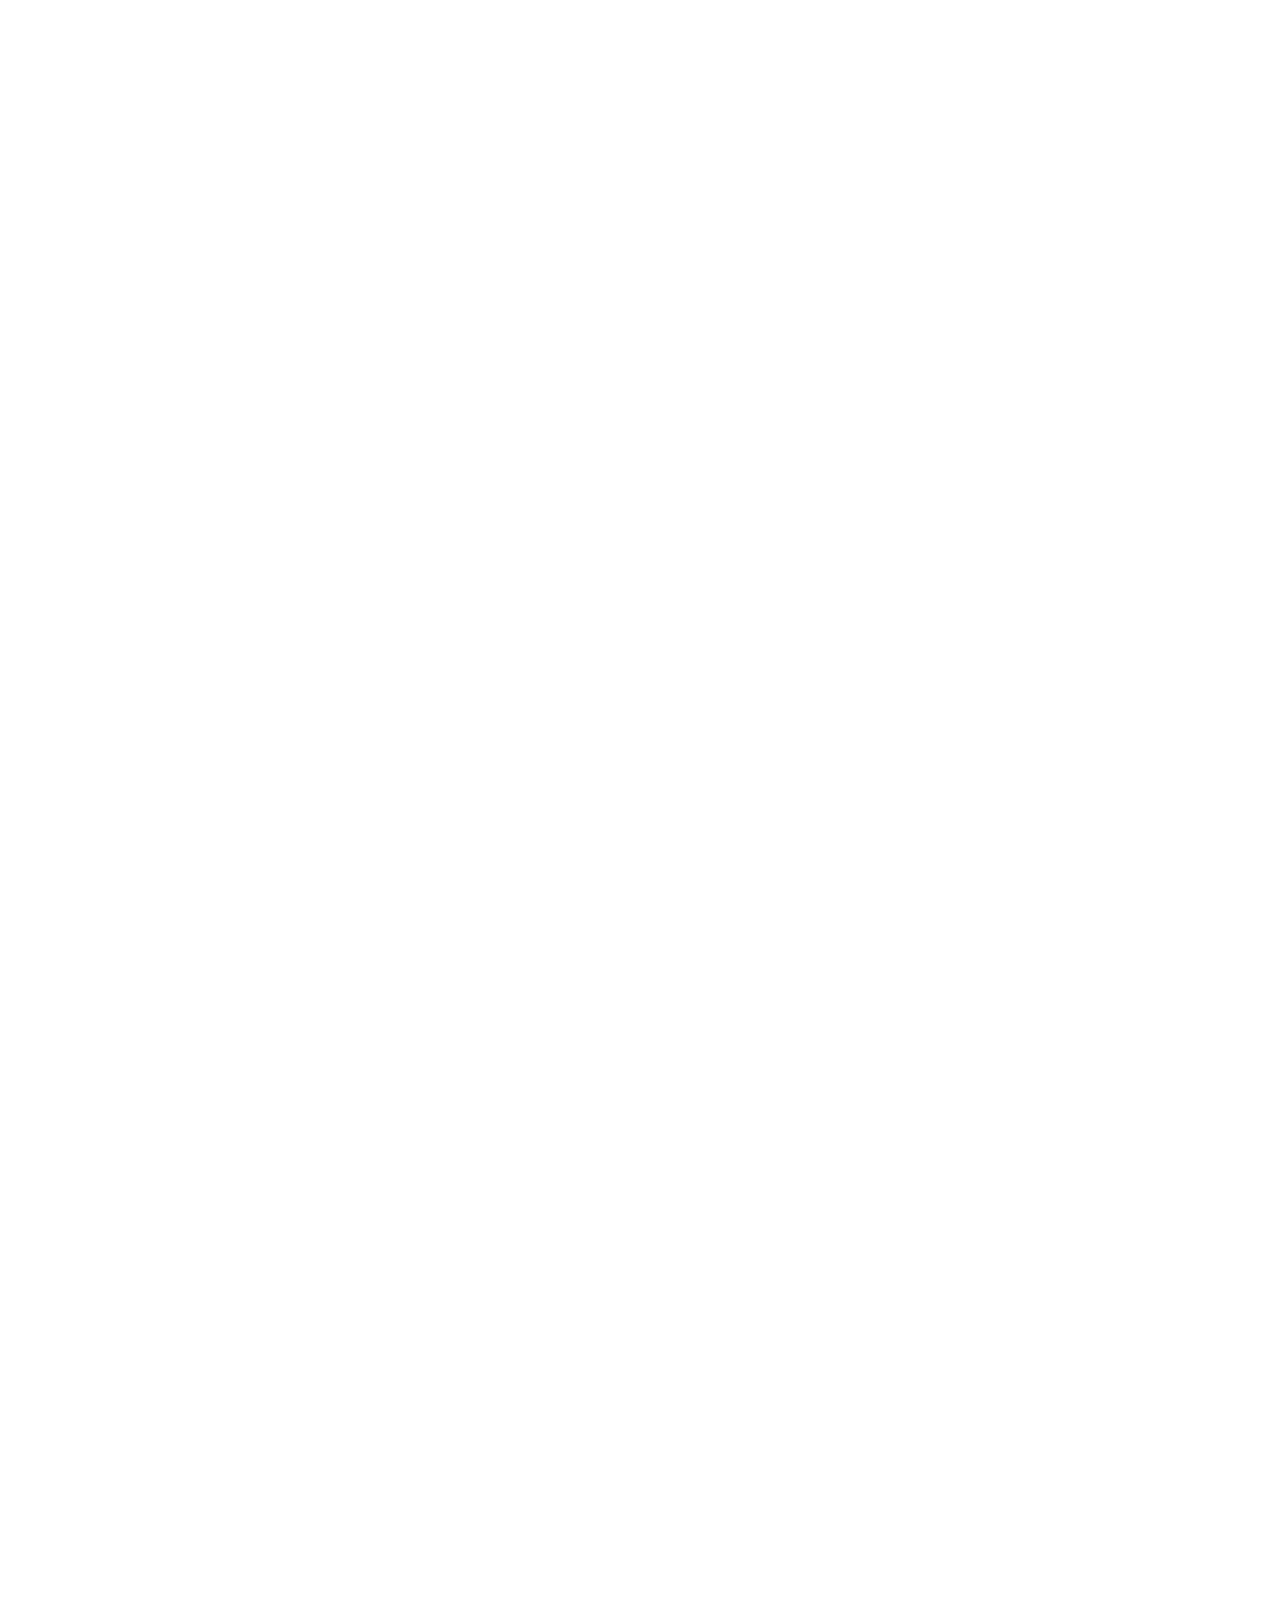
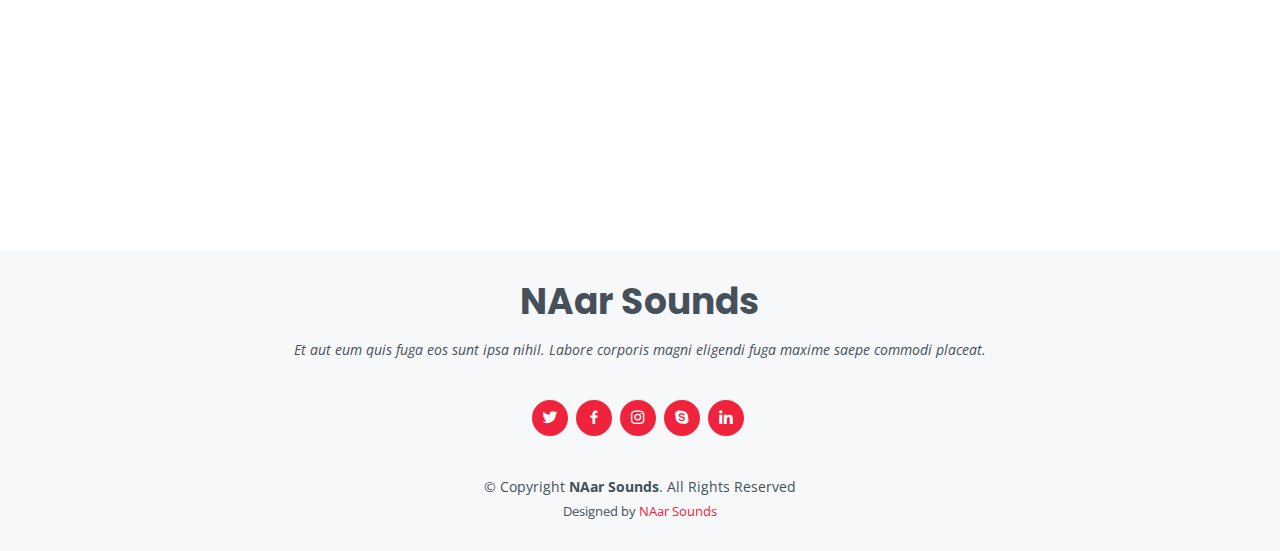
==== commit 50ae2f8a: "update" ====
--- a/index.html
+++ b/index.html
@@ -180,7 +180,11 @@
     
             <div class="section-title">
               <h2>Services</h2>
-              <p>Magnam dolores commodi suscipit. Necessitatibus eius consequatur ex aliquid fuga eum quidem. Sit sint consectetur velit. Quisquam quos quisquam cupiditate. Et nemo qui impedit suscipit alias ea. Quia fugiat sit in iste officiis commodi quidem hic quas.</p>
+              <p>
+                Cultivate your sound with our tailored music production services. 
+                From crafting intricate soundscapes to fine-tuning compositions, we specialize in fast-tracking your musical journey. 
+                Explore our range of offerings designed to meet your unique needs – your musical ambitions, our expertise.
+              </p>
             </div>
     
             <div class="row">
@@ -191,10 +195,10 @@
                     <svg width="100" height="100" viewBox="0 0 600 600" xmlns="http://www.w3.org/2000/svg">
                       <path stroke="none" stroke-width="0" fill="#f5f5f5" d="M300,521.0016835830174C376.1290562159157,517.8887921683347,466.0731472004068,529.7835943286574,510.70327084640275,468.03025145048787C554.3714126377745,407.6079735673963,508.03601936045806,328.9844924480964,491.2728898941984,256.3432110539036C474.5976632858925,184.082847569629,479.9380746630129,96.60480741107993,416.23090153303,58.64404602377083C348.86323505073057,18.502131276798302,261.93793281208167,40.57373210992963,193.5410806939664,78.93577620505333C130.42746243093433,114.334589627462,98.30271207620316,179.96522072025542,76.75703585869454,249.04625023123273C51.97151888228291,328.5150500222984,13.704378332031375,421.85034740162234,66.52175969318436,486.19268352777647C119.04800174914682,550.1803526380478,217.28368757567262,524.383925680826,300,521.0016835830174"></path>
                     </svg>
-                    <i class="bx bxl-dribbble"></i>
-                  </div>
-                  <h4><a href="">Lorem Ipsum</a></h4>
-                  <p>Voluptatum deleniti atque corrupti quos dolores et quas molestias excepturi</p>
+                    <i class="bx bxs-diamond"></i>
+                  </div>
+                  <h4><a href="">Custom Game Soundtracks</a></h4>
+                  <p>Elevate your gaming experience with bespoke soundscapes tailored to your game's narrative and dynamics.</p>
                 </div>
               </div>
     
@@ -204,10 +208,10 @@
                     <svg width="100" height="100" viewBox="0 0 600 600" xmlns="http://www.w3.org/2000/svg">
                       <path stroke="none" stroke-width="0" fill="#f5f5f5" d="M300,582.0697525312426C382.5290701553225,586.8405444964366,449.9789794690241,525.3245884688669,502.5850820975895,461.55621195738473C556.606425686781,396.0723002908107,615.8543463187945,314.28637112970534,586.6730223649479,234.56875336149918C558.9533121215079,158.8439757836574,454.9685369536778,164.00468322053177,381.49747125262974,130.76875717737553C312.15926192815925,99.40240125094834,248.97055460311594,18.661163978235184,179.8680185752513,50.54337015887873C110.5421016452524,82.52863877960104,119.82277516462835,180.83849132639028,109.12597500060166,256.43424936330496C100.08760227029461,320.3096726198365,92.17705696193138,384.0621239912766,124.79988738764834,439.7174275375508C164.83382741302287,508.01625554203684,220.96474134820875,577.5009287672846,300,582.0697525312426"></path>
                     </svg>
-                    <i class="bx bx-file"></i>
-                  </div>
-                  <h4><a href="">Sed Perspiciatis</a></h4>
-                  <p>Duis aute irure dolor in reprehenderit in voluptate velit esse cillum dolore</p>
+                    <i class="bx bx-rocket"></i>
+                  </div>
+                  <h4><a href="">From Concept to Completion</a></h4>
+                  <p>Have an idea but need a polished end product? We'll turn your vision into a fully realized, ready-to-launch masterpiece.</p>
                 </div>
               </div>
     
@@ -217,10 +221,10 @@
                     <svg width="100" height="100" viewBox="0 0 600 600" xmlns="http://www.w3.org/2000/svg">
                       <path stroke="none" stroke-width="0" fill="#f5f5f5" d="M300,541.5067337569781C382.14930387511276,545.0595476570109,479.8736841581634,548.3450877840088,526.4010558755058,480.5488172755941C571.5218469581645,414.80211281144784,517.5187510058486,332.0715597781072,496.52539010469104,255.14436215662573C477.37192572678356,184.95920475031193,473.57363656557914,105.61284051026155,413.0603344069578,65.22779650032875C343.27470386102294,18.654635553484475,251.2091493199835,5.337323636656869,175.0934190732945,40.62881213300186C97.87086631185822,76.43348514350839,51.98124368387456,156.15599469081315,36.44837278890362,239.84606092416172C21.716077023791087,319.22268207091537,43.775223500013084,401.1760424656574,96.891909868211,461.97329694683043C147.22146801428983,519.5804099606455,223.5754009179313,538.201503339737,300,541.5067337569781"></path>
                     </svg>
-                    <i class="bx bx-tachometer"></i>
-                  </div>
-                  <h4><a href="">Magni Dolores</a></h4>
-                  <p>Excepteur sint occaecat cupidatat non proident, sunt in culpa qui officia</p>
+                    <i class="bx bxs-package"></i>
+                  </div>
+                  <h4><a href="">Adaptation of our music</a></h4>
+                  <p>Got a pack that's almost perfect but needs a tweak? Let us refine and adapt our existing music to suit your unique vision.</p>
                 </div>
               </div>
     
@@ -230,10 +234,10 @@
                     <svg width="100" height="100" viewBox="0 0 600 600" xmlns="http://www.w3.org/2000/svg">
                       <path stroke="none" stroke-width="0" fill="#f5f5f5" d="M300,503.46388370962813C374.79870501325706,506.71871716319447,464.8034551963731,527.1746412648533,510.4981551193396,467.86667711651364C555.9287308511215,408.9015244558933,512.6030010748507,327.5744911775523,490.211057578863,256.5855673507754C471.097692560561,195.9906835881958,447.69079081568157,138.11976852964426,395.19560036434837,102.3242989838813C329.3053358748298,57.3949838291264,248.02791733380457,8.279543830951368,175.87071277845988,42.242879143198664C103.41431057327972,76.34704239035025,93.79494320519305,170.9812938413882,81.28167332365135,250.07896920659033C70.17666984294237,320.27484674793965,64.84698225790005,396.69656628748305,111.28512138212992,450.4950937839243C156.20124167950087,502.5303643271138,231.32542653798444,500.4755392045468,300,503.46388370962813"></path>
                     </svg>
-                    <i class="bx bx-layer"></i>
-                  </div>
-                  <h4><a href="">Nemo Enim</a></h4>
-                  <p>At vero eos et accusamus et iusto odio dignissimos ducimus qui blanditiis</p>
+                    <i class="bx bxs-game"></i>
+                  </div>
+                  <h4><a href="">Guidance for Gaming Music</a></h4>
+                  <p>Unsure where to start with your gaming soundtrack? We'll navigate the process, offering advice and direction to kickstart your musical journey.</p>
                 </div>
               </div>
     
@@ -243,10 +247,10 @@
                     <svg width="100" height="100" viewBox="0 0 600 600" xmlns="http://www.w3.org/2000/svg">
                       <path stroke="none" stroke-width="0" fill="#f5f5f5" d="M300,532.3542879108572C369.38199826031484,532.3153073249985,429.10787420159085,491.63046689027357,474.5244479745417,439.17860296908856C522.8885846962883,383.3225815378663,569.1668002868075,314.3205725914397,550.7432151929288,242.7694973846089C532.6665558377875,172.5657663291529,456.2379748765914,142.6223662098291,390.3689995646985,112.34683881706744C326.66090330228417,83.06452184765237,258.84405631176094,53.51806209861945,193.32584062364296,78.48882559362697C121.61183558270385,105.82097193414197,62.805066853699245,167.19869350419734,48.57481801355237,242.6138429142374C34.843463184063346,315.3850353017275,76.69343916112496,383.4422959591041,125.22947124332185,439.3748458443577C170.7312796277747,491.8107796887764,230.57421082200815,532.3932930995766,300,532.3542879108572"></path>
                     </svg>
-                    <i class="bx bx-slideshow"></i>
-                  </div>
-                  <h4><a href="">Dele Cardo</a></h4>
-                  <p>Quis consequatur saepe eligendi voluptatem consequatur dolor consequuntur</p>
+                    <i class="bx bx-pen"></i>
+                  </div>
+                  <h4><a href="">Refresh Your Scores</a></h4>
+                  <p>Seeking improvements or modifications to your existing music? Let us refine and elevate your sound.</p>
                 </div>
               </div>
     
@@ -256,10 +260,10 @@
                     <svg width="100" height="100" viewBox="0 0 600 600" xmlns="http://www.w3.org/2000/svg">
                       <path stroke="none" stroke-width="0" fill="#f5f5f5" d="M300,566.797414625762C385.7384707136149,576.1784315230908,478.7894351017131,552.8928747891023,531.9192734346935,484.94944893311C584.6109503024035,417.5663521118492,582.489472248146,322.67544863468447,553.9536738515405,242.03673114598146C529.1557734026468,171.96086150256528,465.24506316201064,127.66468636344209,395.9583748389544,100.7403814666027C334.2173773831606,76.7482773500951,269.4350130405921,84.62216499799875,207.1952322260088,107.2889140133804C132.92018162631612,134.33871894543012,41.79353780512637,160.00259165414826,22.644507872594943,236.69541883565114C3.319112789854554,314.0945973066697,72.72355303640163,379.243833228382,124.04198916343866,440.3218312028393C172.9286146004772,498.5055451809895,224.45579914871206,558.5317968840102,300,566.797414625762"></path>
                     </svg>
-                    <i class="bx bx-arch"></i>
-                  </div>
-                  <h4><a href="">Divera Don</a></h4>
-                  <p>Modi nostrum vel laborum. Porro fugit error sit minus sapiente sit aspernatur</p>
+                    <i class="bx bx-question-mark"></i>
+                  </div>
+                  <h4><a href="">Can't find what you need?</a></h4>
+                  <p>Have a unique request or need that isn't listed? Share your requirements, and we'll explore how we can assist you. (We probably can!)</p>
                 </div>
               </div>
     
@@ -274,7 +278,11 @@
 
         <div class="section-title">
           <h2>About</h2>
-          <p>Magnam dolores commodi suscipit. Necessitatibus eius consequatur ex aliquid fuga eum quidem. Sit sint consectetur velit. Quisquam quos quisquam cupiditate. Et nemo qui impedit suscipit alias ea. Quia fugiat sit in iste officiis commodi quidem hic quas.</p>
+          <p>
+            Our goal is to simplify developers' lives by offering our in-house expertise in music creation. 
+            Beyond crafting original and thought-provoking music, we specialize in delivering it in a way that primes your game for success. 
+            Don't worry about needing a separate music department — we've got you covered.
+          </p>
         </div>
 
         <div class="row">
@@ -282,7 +290,7 @@
             <img src="assets/img/profile-img.jpg" class="img-fluid" alt="">
           </div>
           <div class="col-lg-8 pt-4 pt-lg-0 content">
-            <h3>UI/UX Designer &amp; Web Developer.</h3>
+            <h3> We Compose. We Produce. We Deliver.</h3>
             <p class="fst-italic">
               Lorem ipsum dolor sit amet, consectetur adipiscing elit, sed do eiusmod tempor incididunt ut labore et dolore
               magna aliqua.
@@ -290,25 +298,20 @@
             <div class="row">
               <div class="col-lg-6">
                 <ul>
-                  <li><i class="bi bi-chevron-right"></i> <strong>Birthday:</strong> <span>1 May 1995</span></li>
-                  <li><i class="bi bi-chevron-right"></i> <strong>Website:</strong> <span>www.example.com</span></li>
                   <li><i class="bi bi-chevron-right"></i> <strong>Phone:</strong> <span>+123 456 7890</span></li>
                   <li><i class="bi bi-chevron-right"></i> <strong>City:</strong> <span>New York, USA</span></li>
                 </ul>
               </div>
               <div class="col-lg-6">
                 <ul>
-                  <li><i class="bi bi-chevron-right"></i> <strong>Age:</strong> <span>30</span></li>
-                  <li><i class="bi bi-chevron-right"></i> <strong>Degree:</strong> <span>Master</span></li>
                   <li><i class="bi bi-chevron-right"></i> <strong>PhEmailone:</strong> <span>email@example.com</span></li>
                   <li><i class="bi bi-chevron-right"></i> <strong>Freelance:</strong> <span>Available</span></li>
                 </ul>
               </div>
             </div>
             <p>
-              Officiis eligendi itaque labore et dolorum mollitia officiis optio vero. Quisquam sunt adipisci omnis et ut. Nulla accusantium dolor incidunt officia tempore. Et eius omnis.
-              Cupiditate ut dicta maxime officiis quidem quia. Sed et consectetur qui quia repellendus itaque neque. Aliquid amet quidem ut quaerat cupiditate. Ab et eum qui repellendus omnis culpa magni laudantium dolores.
-            </p>
+              Officiis eligendi itaque labore et dolorum mollitia officiis optio vero. 
+              Quisquam sunt adipisci omnis et ut. Nulla accusantium dolor incidunt officia tempore. Et eius omnis.            </p>
           </div>
         </div>
 
@@ -362,72 +365,6 @@
 
       </div>
     </section><!-- End Facts Section -->
-
-    <!-- ======= Skills Section ======= -->
-    <section id="skills" class="skills section-bg">
-      <div class="container" data-aos="fade-up">
-
-        <div class="section-title">
-          <h2>Skills</h2>
-          <p>Magnam dolores commodi suscipit. Necessitatibus eius consequatur ex aliquid fuga eum quidem. Sit sint consectetur velit. Quisquam quos quisquam cupiditate. Et nemo qui impedit suscipit alias ea. Quia fugiat sit in iste officiis commodi quidem hic quas.</p>
-        </div>
-
-        <div class="row skills-content">
-
-          <div class="col-lg-6">
-
-            <div class="progress">
-              <span class="skill">HTML <i class="val">100%</i></span>
-              <div class="progress-bar-wrap">
-                <div class="progress-bar" role="progressbar" aria-valuenow="100" aria-valuemin="0" aria-valuemax="100"></div>
-              </div>
-            </div>
-
-            <div class="progress">
-              <span class="skill">CSS <i class="val">90%</i></span>
-              <div class="progress-bar-wrap">
-                <div class="progress-bar" role="progressbar" aria-valuenow="90" aria-valuemin="0" aria-valuemax="100"></div>
-              </div>
-            </div>
-
-            <div class="progress">
-              <span class="skill">JavaScript <i class="val">75%</i></span>
-              <div class="progress-bar-wrap">
-                <div class="progress-bar" role="progressbar" aria-valuenow="75" aria-valuemin="0" aria-valuemax="100"></div>
-              </div>
-            </div>
-
-          </div>
-
-          <div class="col-lg-6">
-
-            <div class="progress">
-              <span class="skill">PHP <i class="val">80%</i></span>
-              <div class="progress-bar-wrap">
-                <div class="progress-bar" role="progressbar" aria-valuenow="80" aria-valuemin="0" aria-valuemax="100"></div>
-              </div>
-            </div>
-
-            <div class="progress">
-              <span class="skill">WordPress/CMS <i class="val">90%</i></span>
-              <div class="progress-bar-wrap">
-                <div class="progress-bar" role="progressbar" aria-valuenow="90" aria-valuemin="0" aria-valuemax="100"></div>
-              </div>
-            </div>
-
-            <div class="progress">
-              <span class="skill">Photoshop <i class="val">55%</i></span>
-              <div class="progress-bar-wrap">
-                <div class="progress-bar" role="progressbar" aria-valuenow="55" aria-valuemin="0" aria-valuemax="100"></div>
-              </div>
-            </div>
-
-          </div>
-
-        </div>
-
-      </div>
-    </section><!-- End Skills Section -->
 
 
 
@@ -526,22 +463,12 @@
 
           <div class="col-lg-4">
             <div class="info">
-              <div class="address">
-                <i class="bi bi-geo-alt"></i>
-                <h4>Location:</h4>
-                <p>A108 Adam Street, New York, NY 535022</p>
-              </div>
+              
 
               <div class="email">
                 <i class="bi bi-envelope"></i>
                 <h4>Email:</h4>
-                <p>info@example.com</p>
-              </div>
-
-              <div class="phone">
-                <i class="bi bi-phone"></i>
-                <h4>Call:</h4>
-                <p>+1 5589 55488 55s</p>
+                <p>naarsounds@gmail.com</p>
               </div>
 
             </div>
@@ -553,24 +480,26 @@
             <form action="forms/contact.php" method="post" role="form" class="php-email-form">
               <div class="row">
                 <div class="col-md-6 form-group">
-                  <input type="text" name="name" class="form-control" id="name" placeholder="Your Name" required>
+                  <input name="name" type="text"  class="form-control" id="name" placeholder="Your Name" required>
                 </div>
                 <div class="col-md-6 form-group mt-3 mt-md-0">
-                  <input type="email" class="form-control" name="email" id="email" placeholder="Your Email" required>
+                  <input name="email" type="email" class="form-control" id="email" placeholder="Your Email" required>
                 </div>
               </div>
               <div class="form-group mt-3">
-                <input type="text" class="form-control" name="subject" id="subject" placeholder="Subject" required>
+                <input name="subject" type="text" class="form-control" id="subject" placeholder="Subject" required>
               </div>
               <div class="form-group mt-3">
-                <textarea class="form-control" name="message" rows="5" placeholder="Message" required></textarea>
+                <textarea name="message" class="form-control" id="message" rows="5" placeholder="Message" required></textarea>
               </div>
               <div class="my-3">
                 <div class="loading">Loading</div>
                 <div class="error-message"></div>
                 <div class="sent-message">Your message has been sent. Thank you!</div>
               </div>
-              <div class="text-center"><button type="submit">Send Message</button></div>
+              <div class="text-center form-group">
+                <button id="form-button" type="submit">Send Message</button>
+              </div>
             </form>
 
           </div>
--- a/assets/css/style.css
+++ b/assets/css/style.css
@@ -1142,7 +1142,7 @@
 }
 
 .contact .php-email-form button[type=submit]:hover {
-  background: #0678e3;
+  background: rgb(243, 206, 206);
 }
 
 @keyframes animate-loading {
